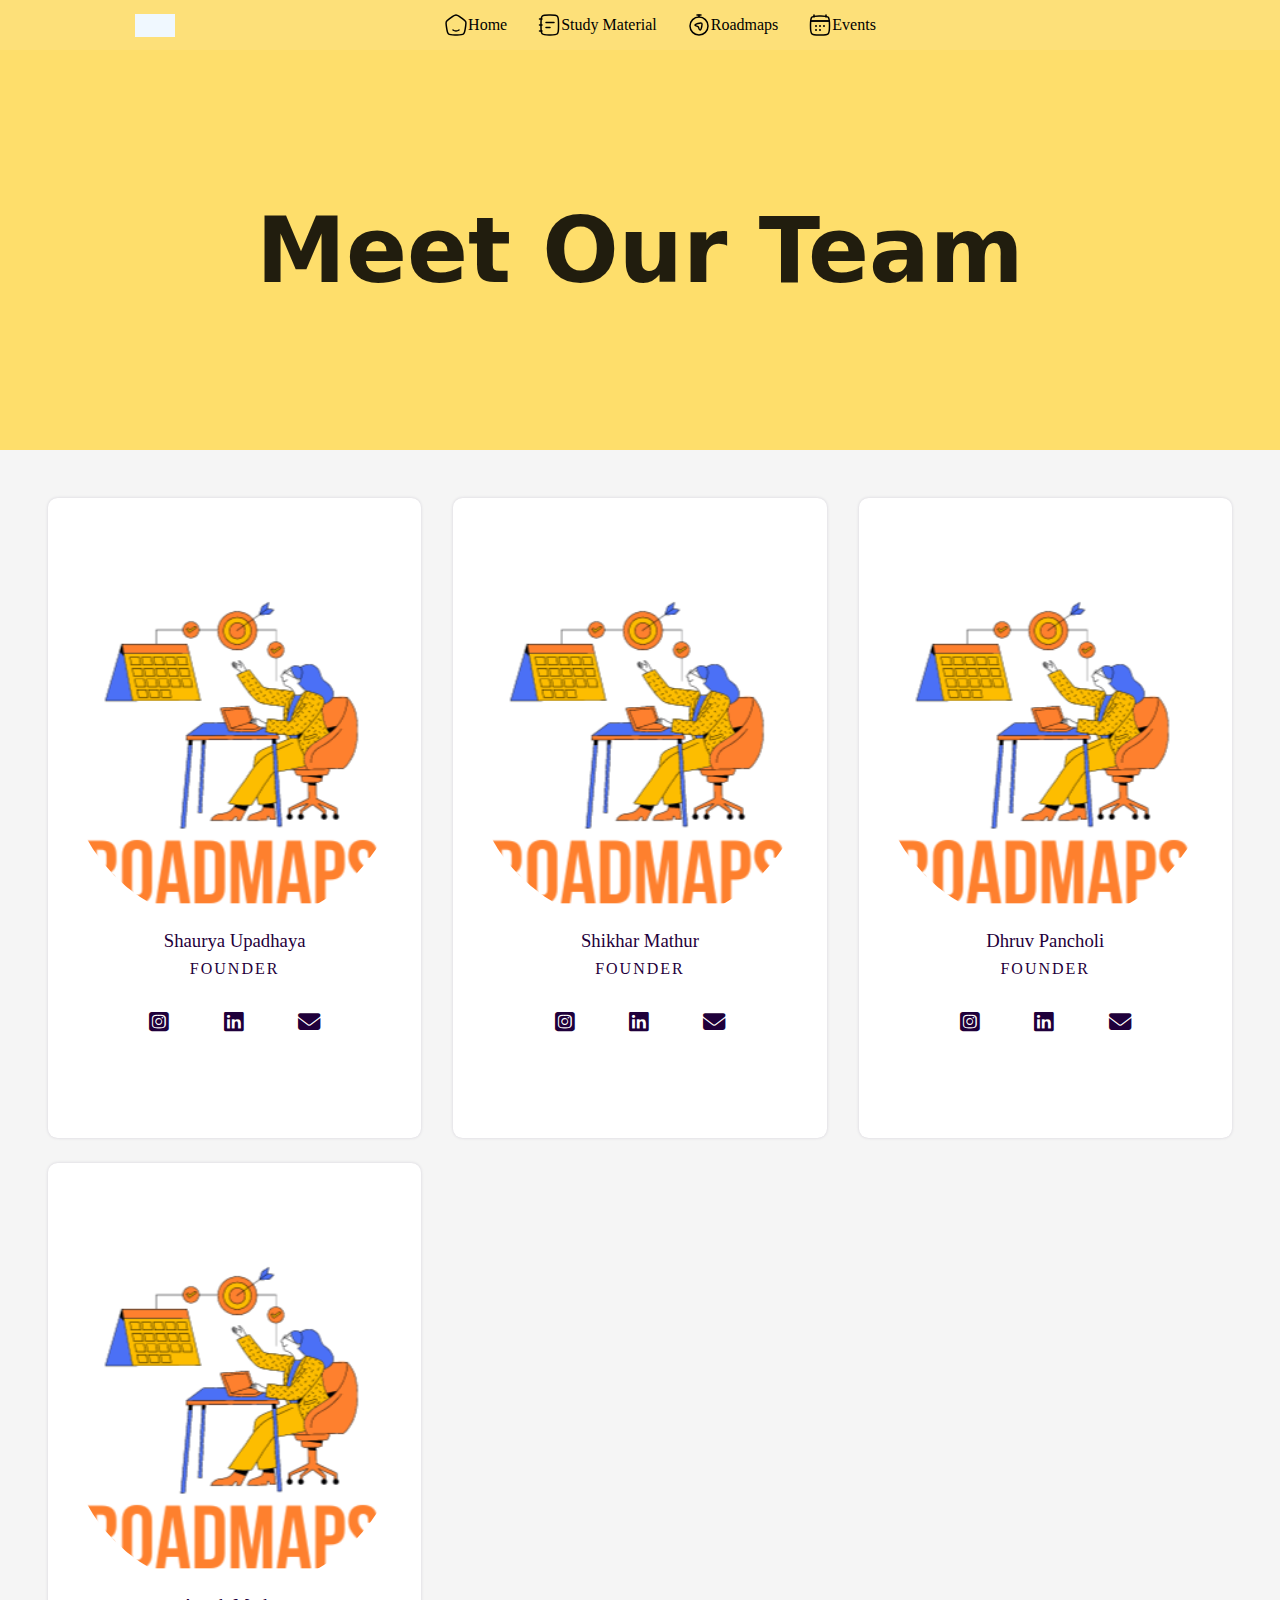
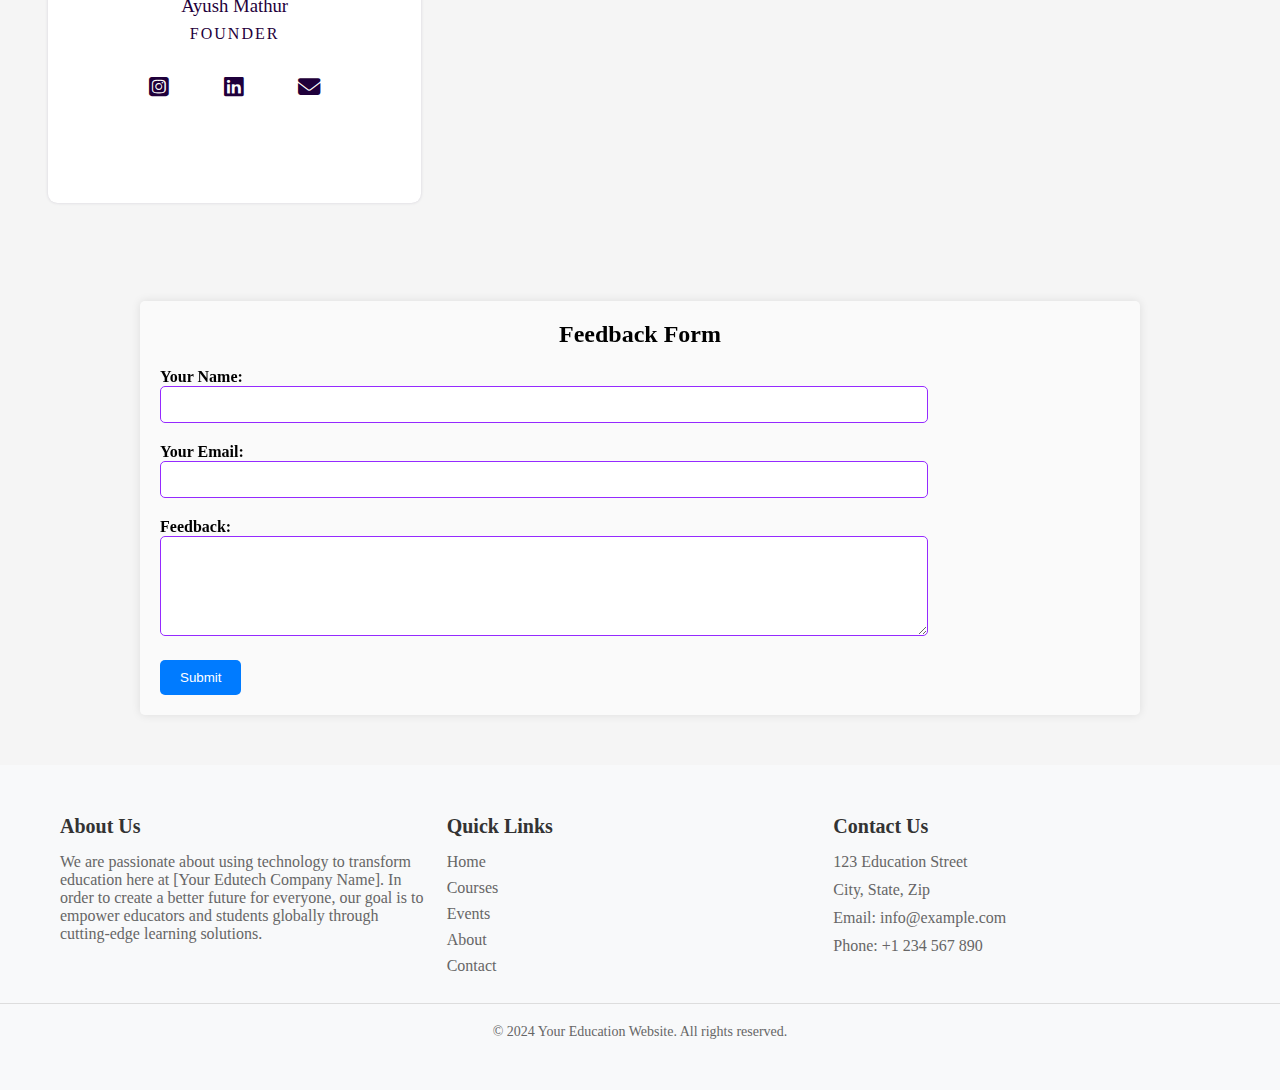
==== about.html @ c976b052 "Meet Our team" ====
<!DOCTYPE html>
<html lang="en">
<head>
    <meta charset="UTF-8">
    <meta name="viewport" content="width=device-width, initial-scale=1.0">
    <title>About Us</title>
    <link rel="stylesheet" href="css/about.css">
    <link rel="stylesheet" href="https://cdnjs.cloudflare.com/ajax/libs/font-awesome/6.5.1/css/all.min.css">
</head>
<body>
         <!-- nav bar starts -->
    <nav>
        <div class="logo"></div>
        <div class="right">
            <ul>
                <li> <svg xmlns="http://www.w3.org/2000/svg" viewBox="0 0 24 24" width="24" height="24" color="#000000"
                        fill="none">
                        <path
                            d="M15.0001 17C14.2006 17.6224 13.1504 18 12.0001 18C10.8499 18 9.79965 17.6224 9.00012 17"
                            stroke="currentColor" stroke-width="1.5" stroke-linecap="round" />
                        <path
                            d="M2.35151 13.2135C1.99849 10.9162 1.82198 9.76763 2.25629 8.74938C2.69059 7.73112 3.65415 7.03443 5.58126 5.64106L7.02111 4.6C9.41841 2.86667 10.6171 2 12.0001 2C13.3832 2 14.5818 2.86667 16.9791 4.6L18.419 5.64106C20.3461 7.03443 21.3097 7.73112 21.744 8.74938C22.1783 9.76763 22.0018 10.9162 21.6487 13.2135L21.3477 15.1724C20.8473 18.4289 20.597 20.0572 19.4291 21.0286C18.2612 22 16.5538 22 13.1389 22H10.8613C7.44646 22 5.73903 22 4.57112 21.0286C3.40321 20.0572 3.15299 18.4289 2.65255 15.1724L2.35151 13.2135Z"
                            stroke="currentColor" stroke-width="1.5" stroke-linejoin="round" />
                    </svg> <a href="index.html">Home</a> </li>
                    <li> <svg xmlns="http://www.w3.org/2000/svg" viewBox="0 0 24 24" width="24" height="24"
                        color="#000000" fill="none">
                        <path d="M9 14.5H13M9 9.5H17" stroke="currentColor" stroke-width="1.5"
                            stroke-linecap="round" />
                        <path
                            d="M4 10C4 6.22876 4 4.34315 5.17157 3.17157C6.34315 2 8.22876 2 12 2H13.5C17.2712 2 19.1569 2 20.3284 3.17157C21.5 4.34315 21.5 6.22876 21.5 10V14C21.5 17.7712 21.5 19.6569 20.3284 20.8284C19.1569 22 17.2712 22 13.5 22H12C8.22876 22 6.34315 22 5.17157 20.8284C4 19.6569 4 17.7712 4 14V10Z"
                            stroke="currentColor" stroke-width="1.5" />
                        <path d="M5 6L2.5 6M5 12L2.5 12M5 18H2.5" stroke="currentColor" stroke-width="1.5"
                            stroke-linecap="round" stroke-linejoin="round" />
                    </svg> <a href="study.html">Study Material</a></li>
                <li> <svg xmlns="http://www.w3.org/2000/svg" viewBox="0 0 24 24" width="24" height="24" color="#000000"
                        fill="none">
                        <circle cx="12" cy="13" r="9" stroke="currentColor" stroke-width="1.5" stroke-linecap="round" />
                        <path d="M12 3.5V2" stroke="currentColor" stroke-width="1.5" stroke-linecap="round"
                            stroke-linejoin="round" />
                        <path d="M10 2H14" stroke="currentColor" stroke-width="1.5" stroke-linecap="round"
                            stroke-linejoin="round" />
                        <path
                            d="M14.7728 10.2571C15.5061 10.9837 14.3328 16.8933 13.1289 16.9974C12.1189 17.0848 11.8041 15.0928 11.5914 14.4614C11.3815 13.8383 11.1478 13.6139 10.5298 13.4095C8.95989 12.8901 8.17492 12.6304 8.0195 12.2192C7.60796 11.1304 13.8362 9.32902 14.7728 10.2571Z"
                            stroke="currentColor" stroke-width="1.5" />
                    </svg> <a target="_blank" href="roadmap.html">Roadmaps</a></li>
                <li> <svg xmlns="http://www.w3.org/2000/svg" viewBox="0 0 24 24" width="24" height="24" color="#000000"
                        fill="none">
                        <path d="M18 2V4M6 2V4" stroke="currentColor" stroke-width="1.5" stroke-linecap="round"
                            stroke-linejoin="round" />
                        <path d="M11.9955 13H12.0045M11.9955 17H12.0045M15.991 13H16M8 13H8.00897M8 17H8.00897"
                            stroke="currentColor" stroke-width="2" stroke-linecap="round" stroke-linejoin="round" />
                        <path d="M3.5 8H20.5" stroke="currentColor" stroke-width="1.5" stroke-linecap="round"
                            stroke-linejoin="round" />
                        <path
                            d="M2.5 12.2432C2.5 7.88594 2.5 5.70728 3.75212 4.35364C5.00424 3 7.01949 3 11.05 3H12.95C16.9805 3 18.9958 3 20.2479 4.35364C21.5 5.70728 21.5 7.88594 21.5 12.2432V12.7568C21.5 17.1141 21.5 19.2927 20.2479 20.6464C18.9958 22 16.9805 22 12.95 22H11.05C7.01949 22 5.00424 22 3.75212 20.6464C2.5 19.2927 2.5 17.1141 2.5 12.7568V12.2432Z"
                            stroke="currentColor" stroke-width="1.5" stroke-linecap="round" stroke-linejoin="round" />
                        <path d="M3 8H21" stroke="currentColor" stroke-width="1.5" stroke-linecap="round"
                            stroke-linejoin="round" />
                    </svg> <a target="_blank" href="event.html">Events </a></li>
            </ul>
        </div>
        <div class="burger">
            <div class="line">
            </div>
            <div class="line">
            </div>
            <div class="line">
            </div>
        </div>
    </nav>
    <!-- navbar ends -->

     <!-- main starts -->
     <main>
        <div class="up"></div>
        <h1 id="main-h1">
            Meet Our Team
        </h1>
        <div class="down"></div>
    </main>



    <section>
        <!-- <div class="row">
            <h1>Meet Our Team</h1>
        </div> -->
        <div class="row">
            <!-- colum-1  -->
            <div class="column">
                <div class="card">
                    <div class="img-container">
                        <img src="material/ROADMAPS.png" >
                    </div>
                    <h3>Shaurya Upadhaya</h3>
                    <p>Founder</p>
                    <div class="icons">
                        <a href="https://www.instagram.com/">
                           <i class="fa-brands fa-square-instagram"></i>
                        </a>
                        <a href="https://in.linkedin.com/">
                            <i class="fa-brands fa-linkedin"></i>
                         </a>
                         <a href="https://mail.google.com/mail/u/0/#inbox">
                            <i class="fa-solid fa-envelope"></i>
                         </a>
                    </div>
            </div>
            </div>
              <!-- colum-2  -->
              <div class="column">
                <div class="card">
                    <div class="img-container">
                        <img src="material/ROADMAPS.png" >
                    </div>
                    <h3>Shikhar Mathur</h3>
                    <p>Founder</p>
                    <div class="icons">
                        <a href="https://www.instagram.com/">
                           <i class="fa-brands fa-square-instagram"></i>
                        </a>
                        <a href="https://in.linkedin.com/">
                            <i class="fa-brands fa-linkedin"></i>
                         </a>
                         <a href="https://mail.google.com/mail/u/0/#inbox">
                            <i class="fa-solid fa-envelope"></i>
                         </a>
                    </div>
            </div>
              </div>
              <!-- colum-3  -->
              <div class="column">
                <div class="card">
                    <div class="img-container">
                        <img src="material/ROADMAPS.png" >
                    </div>
                    <h3>Dhruv Pancholi</h3>
                    <p>Founder</p>
                    <div class="icons">
                        <a href="https://www.instagram.com/">
                           <i class="fa-brands fa-square-instagram"></i>
                        </a>
                        <a href="https://in.linkedin.com/">
                            <i class="fa-brands fa-linkedin"></i>
                         </a>
                         <a href="https://mail.google.com/mail/u/0/#inbox">
                            <i class="fa-solid fa-envelope"></i>
                         </a>
                    </div>
            </div>
              </div>
              <!-- colum-4  -->
              <div style="margin-top: 25px;" class="column">
                <div class="card">
                    <div class="img-container">
                        <img src="material/ROADMAPS.png" >
                    </div>
                    <h3>Ayush Mathur</h3>
                    <p>Founder</p>
                    <div class="icons">
                        <a href="https://www.instagram.com/">
                           <i class="fa-brands fa-square-instagram"></i>
                        </a>
                        <a href="https://in.linkedin.com/">
                            <i class="fa-brands fa-linkedin"></i>
                         </a>
                         <a href="https://mail.google.com/mail/u/0/#inbox">
                            <i class="fa-solid fa-envelope"></i>
                         </a>
                    </div>
            </div>
        
        </div>
    </section>

     <!-- feedback form starts from here  -->

<div class="container1">
    <h2>Feedback Form</h2>
    <form id="feedbackForm">
        <div class="form-group">
            <label for="name">Your Name:</label>
            <input type="text" id="name" name="name" required>
        </div>
        <div class="form-group">
            <label for="email">Your Email:</label>
            <input type="email" id="email" name="email" required>
        </div>
        <div class="form-group">
            <label for="message">Feedback:</label>
            <textarea id="message" name="message" required></textarea>
        </div>
        <button type="submit">Submit</button>
    </form>
    <div class="success-message" id="successMessage">
        Thank you for your feedback!
    </div>
</div>

<!-- feedback form ends here   -->


 <!-- footer   -->
 <footer class="footer">
    <div class="footer-container">
        <div class="footer-section">
            <h3>About Us</h3>
            <p>We are passionate about using technology to transform education here at [Your Edutech Company Name].
                In order to create a better future for everyone, our goal is to empower educators and students
                globally through cutting-edge learning solutions.</p>
        </div>
        <div class="footer-section">
            <h3>Quick Links</h3>
            <ul>
                <li><a href="#">Home</a></li>
                <li><a href="#">Courses</a></li>
                <li><a href="#">Events</a></li>
                <li><a href="#">About</a></li>
                <li><a href="#">Contact</a></li>
            </ul>
        </div>
        <div class="footer-section">
            <h3>Contact Us</h3>
            <p>123 Education Street</p>
            <p>City, State, Zip</p>
            <p>Email: info@example.com</p>
            <p>Phone: +1 234 567 890</p>
        </div>
    </div>
    <div class="footer-bottom">
        <p>&copy; 2024 Your Education Website. All rights reserved.</p>
    </div>
</footer>

<script src="js/script.js"></script>





</body>
</html>
---- css/about.css ----
* {
    padding: 0;
    margin: 0;
    box-sizing: border-box;
   
}

body{
    background-color: #f5f5f5;
}

.row {
    display: flex;
    flex-wrap: wrap;
    padding: 2em 1em;
    text-align: center;
}

.column {
    width: 100%;
    padding: 0.5em 0;
}

h1{
    width: 100%;
    text-align: center;
    font-size: 3.5em;
    color: #1f003b;
}

.card{
    box-shadow: 0 0 0.2em rgba(25, 0, 58, 0.15);
    padding: 3.5em 1em;
    border-radius: 0.6em;
    color: #1f003b;
    cursor: pointer;
    transition: 0.3s;
    background-color: #ffffff;
    height: 40em;
}

.card .img-conatiner {
    width: 8em;
    height: 8em;
    background-color: #a993ff;
    padding: 0.5em;
    border-radius: 50%;
    margin: 0 auto 2em auto;
}

.card img {
    width: 100%;
    border-radius: 50%;
}

.card h3 {
    font-weight: 500;
}

.card p{
    font-weight: 300;
    text-transform: uppercase;
    margin: 0.5em 0 2em 0;
    letter-spacing: 2px;
}

.icons {
    width: 50%;
    min-height: 180px;
    margin: auto;
    display: flex;
    justify-content: space-between;
}

.card a{
    text-decoration: none;
    color: inherit;
    font-size: 1.4em;

}

.card:hover{
    background: linear-gradient(
        #6045ea,#8567f7);
        color: #ffffff;
}

.card:hover .img-conatiner {
    transform: scale(1.15);
}
@media screen and (min-width: 768px) {
    section{
        padding: 1em;
    }
    .card {
        padding: 5em 1em;
    }
    .column {
        flex: 0 0 33.33%;
        max-width: 33.33%;
        padding: 0 1em;
    }

}

/* feedback form starts from here  */
.container1 {
    max-width: 1000px;
    margin: 50px auto;
    padding: 20px;
    background: rgba(255, 255, 255, 0.5);
    backdrop-filter: blur(10px);
    border-radius: 5px;
    box-shadow: 0 0 10px rgba(0, 0, 0, 0.1);
    }
    
    h2 {
    text-align: center;
    margin-bottom: 20px;
    }
    
    .form-group {
    margin-bottom: 20px;
    }
    
    label {
    display: block;
    font-weight: bold;
    }
    
    input[type="text"],
    input[type="email"],
    textarea {
    width: 80%;
    padding: 10px;
    border: 1px solid #952aff;
    border-radius: 5px;
    transition: border-color 0.3s;
    }
    
    input[type="text"]:focus,
    input[type="email"]:focus,
    textarea:focus {
    border-color: #007bff;
    }
    
    textarea {
    height: 100px;
    }
    
    button {
    padding: 10px 20px;
    background-color: #007bff;
    color: #fff;
    border: none;
    border-radius: 5px;
    cursor: pointer;
    transition: background-color 0.3s;
    }
    
    button:hover {
    background-color: #0056b3;
    }
    
    .success-message {
    background-color: #d4edda;
    color: #155724;
    padding: 10px;
    border-radius: 5px;
    margin-top: 20px;
    display: none;
    }
    
    /* feedback form ends here  */

    /* navbar  */
.logo {
    width: 40px;
    height: 23px;
    background-color: aliceblue;
}

nav {
    display: flex;
    justify-content: space-around;
    align-items: center;
    background-color: #fede6be6;
    height: 50px;


}

.right ul {
    display: flex;
    list-style: none;
    gap: 30px;
}

.right ul li {
    display: flex;
    align-items: center;
    cursor: pointer;
}

.right ul li a {
    text-decoration: none;
    color: black;
}


@media only screen and (max-width: 767px) {
    nav {
        height: 50px;
       
    }

    .right ul {
        flex-direction: column;
        opacity: 0;
        position: absolute;
        top: 50px;
        left: 0;
        background-color: #fede6be6;
        width: 100%;
        
    }

    .burger {
        display: block;
    }

    .show {
        opacity: 1;
    }
}
/* navbar ends */

/* main starts */
main {
    width: 100%;
    height: 400px;
    background-color: #fede6b;
    display: flex;
    justify-content: center;
    align-items: center;
}

#main-h1 {
    font-family: system-ui, -apple-system, BlinkMacSystemFont, 'Segoe UI', Roboto, Oxygen, Ubuntu, Cantarell, 'Open Sans', 'Helvetica Neue', sans-serif;
    font-size: 10vh;
    color: rgba(0, 0, 0, 0.87)
}


















/* footer starts  */

.footer {
    background-color: #f8f9fa;
    padding: 50px 0;
}

.footer-container {
    display: flex;
    justify-content: space-between;
    max-width: 1200px;
    margin: 0 auto;
    padding: 0 20px;
}

.footer-section {
    flex: 1;
    margin-right: 20px;
}

.footer-section h3 {
    font-size: 20px;
    margin-bottom: 15px;
    color: #333;
}

.footer-section p {
    margin-bottom: 10px;
    color: #666;
}

.footer-section ul {
    list-style-type: none;
    padding: 0;
}

.footer-section ul li {
    margin-bottom: 8px;
}

.footer-section ul li a {
    color: #666;
    text-decoration: none;
}

.footer-bottom {
    text-align: center;
    margin-top: 20px;
    padding-top: 20px;
    border-top: 1px solid #ddd;
    color: #666;
    font-size: 14px;
}
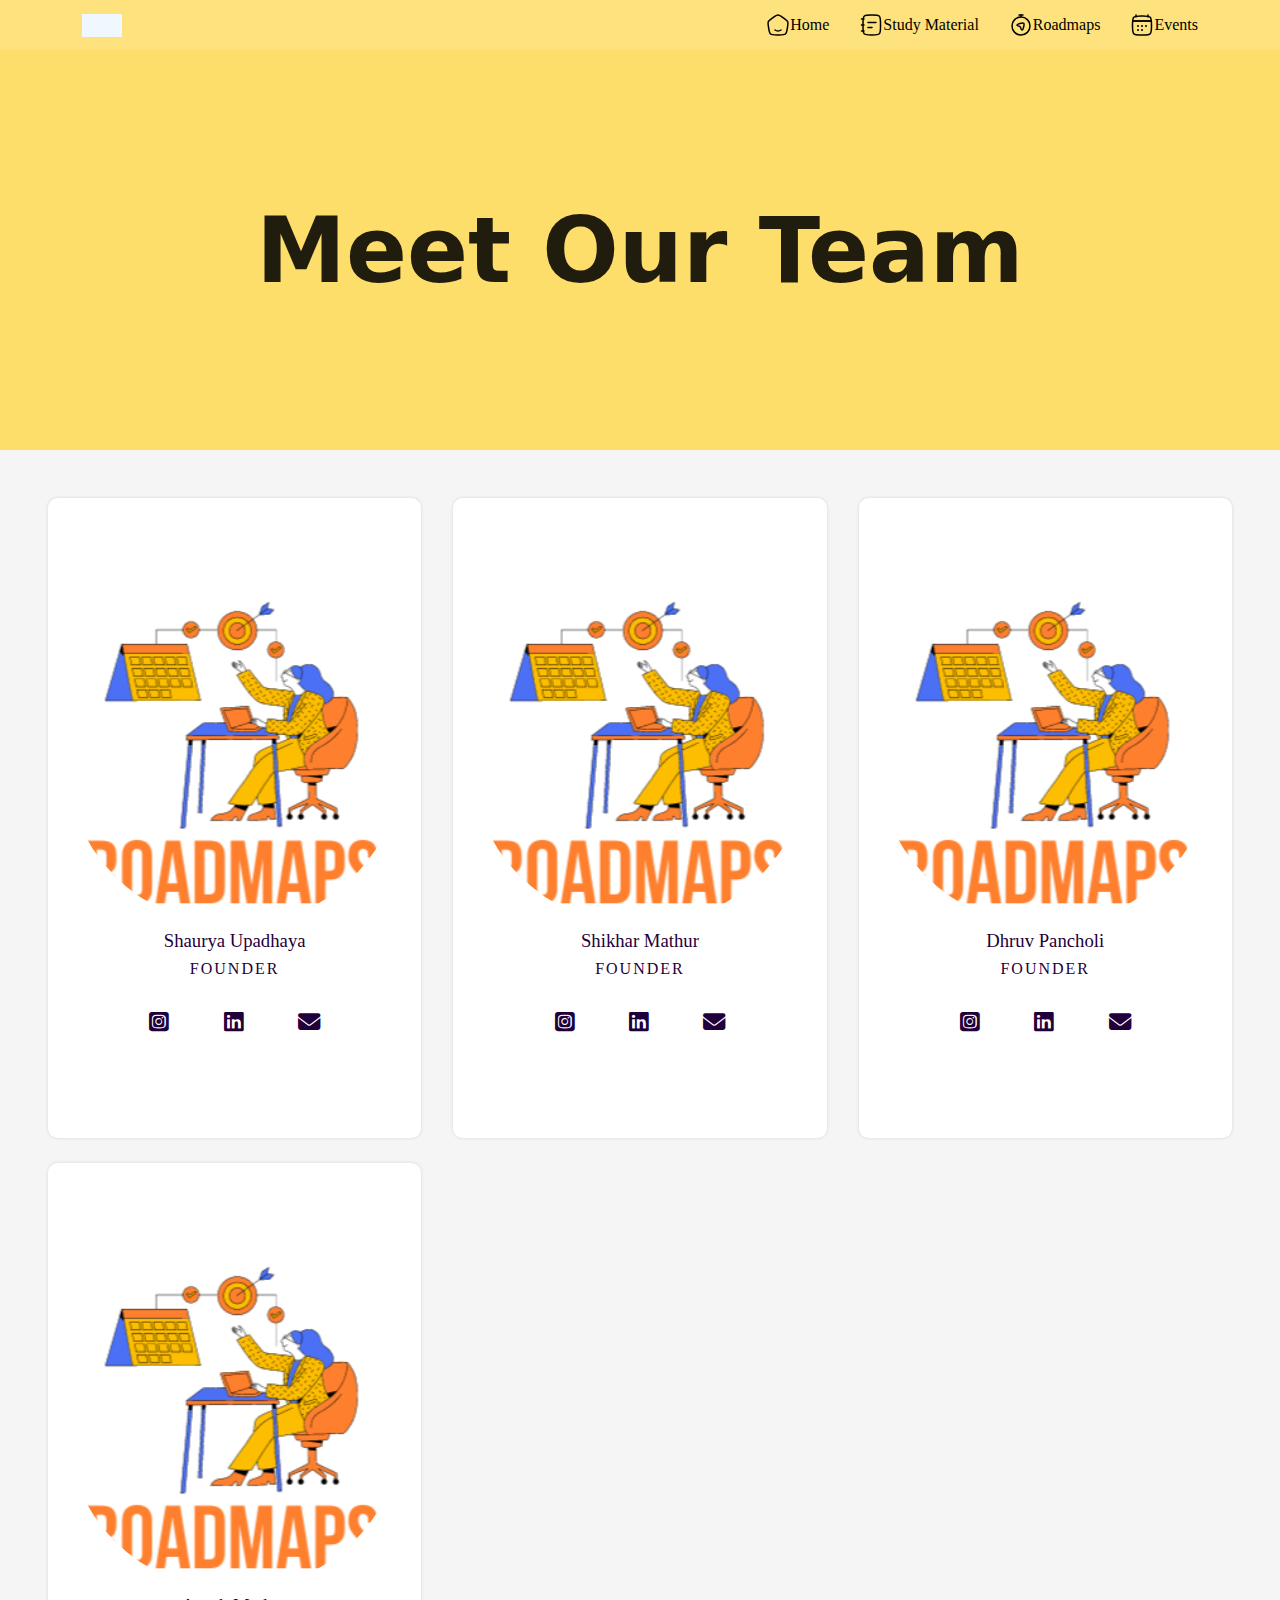
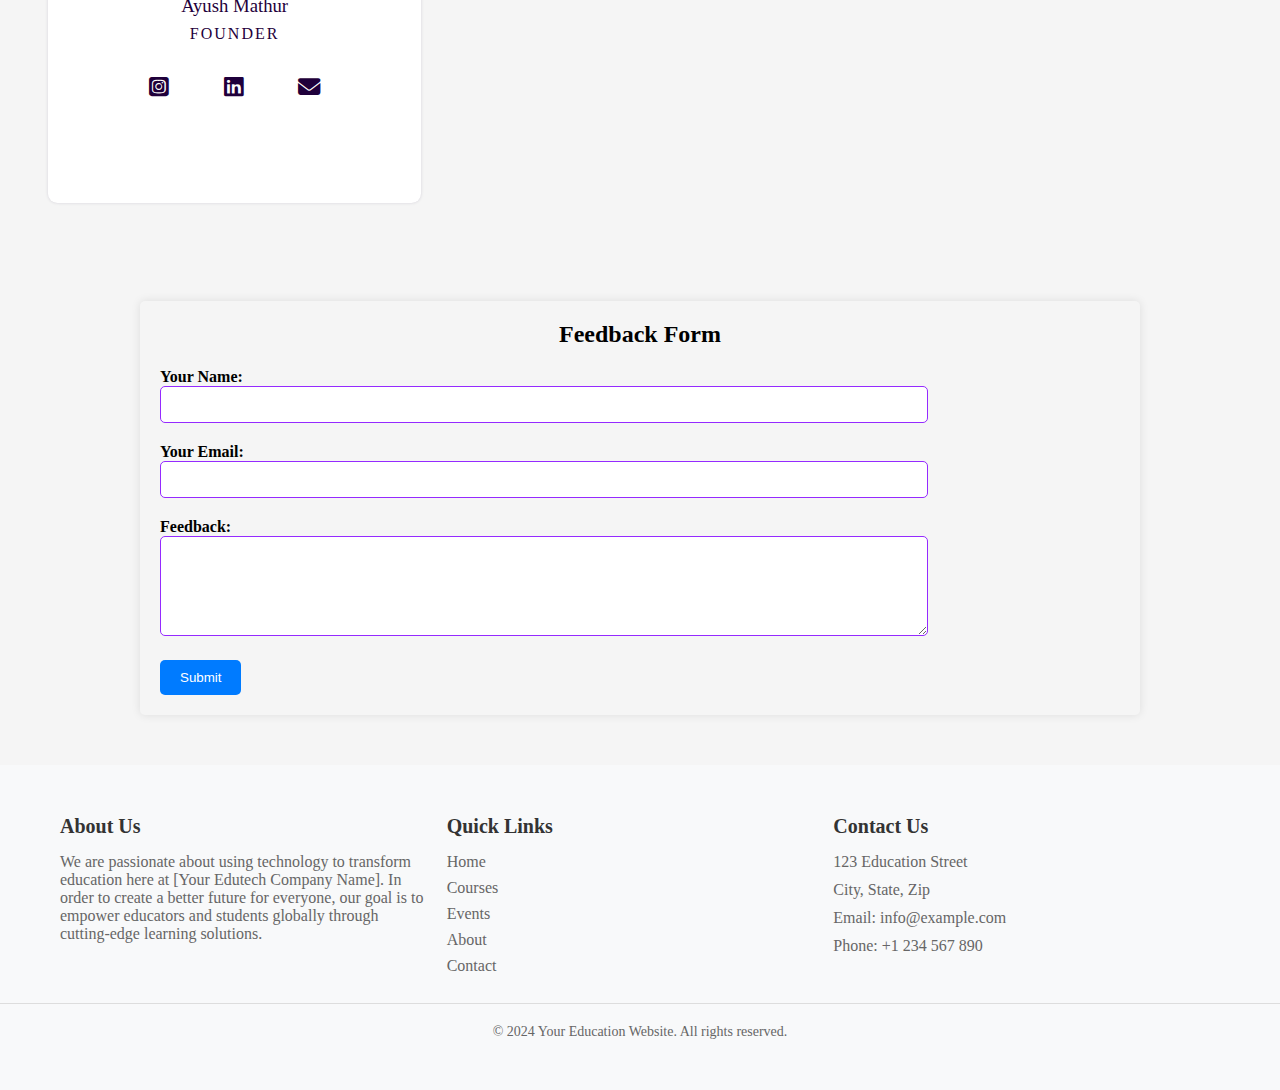
==== commit 05d28255: "About" ====
--- a/about.html
+++ b/about.html
@@ -11,7 +11,7 @@
          <!-- nav bar starts -->
     <nav>
         <div class="logo"></div>
-        <div class="right">
+        <div style="margin-left: 30em"  ; class="right">
             <ul>
                 <li> <svg xmlns="http://www.w3.org/2000/svg" viewBox="0 0 24 24" width="24" height="24" color="#000000"
                         fill="none">
@@ -95,7 +95,7 @@
                     <h3>Shaurya Upadhaya</h3>
                     <p>Founder</p>
                     <div class="icons">
-                        <a href="https://www.instagram.com/">
+                        <a href="https://www.instagram.com/shaurya_mnu/">
                            <i class="fa-brands fa-square-instagram"></i>
                         </a>
                         <a href="https://in.linkedin.com/">
@@ -116,7 +116,7 @@
                     <h3>Shikhar Mathur</h3>
                     <p>Founder</p>
                     <div class="icons">
-                        <a href="https://www.instagram.com/">
+                        <a href="https://www.instagram.com/_exotic.shikhar/">
                            <i class="fa-brands fa-square-instagram"></i>
                         </a>
                         <a href="https://in.linkedin.com/">
@@ -137,7 +137,7 @@
                     <h3>Dhruv Pancholi</h3>
                     <p>Founder</p>
                     <div class="icons">
-                        <a href="https://www.instagram.com/">
+                        <a href="https://www.instagram.com/dhruv_panch0li/">
                            <i class="fa-brands fa-square-instagram"></i>
                         </a>
                         <a href="https://in.linkedin.com/">
@@ -158,7 +158,7 @@
                     <h3>Ayush Mathur</h3>
                     <p>Founder</p>
                     <div class="icons">
-                        <a href="https://www.instagram.com/">
+                        <a href="https://www.instagram.com/iam_ayushmathur_/">
                            <i class="fa-brands fa-square-instagram"></i>
                         </a>
                         <a href="https://in.linkedin.com/">
--- a/css/about.css
+++ b/css/about.css
@@ -6,7 +6,7 @@
 }
 
 body{
-    background-color: #f5f5f5;
+    background-color: whitesmoke;
 }
 
 .row {
@@ -14,8 +14,11 @@
     flex-wrap: wrap;
     padding: 2em 1em;
     text-align: center;
-}
-
+    background-color: whitesmoke;
+}
+section{
+    background-color: whitesmoke;
+}
 .column {
     width: 100%;
     padding: 0.5em 0;
@@ -108,8 +111,7 @@
     max-width: 1000px;
     margin: 50px auto;
     padding: 20px;
-    background: rgba(255, 255, 255, 0.5);
-    backdrop-filter: blur(10px);
+ background-color: whitesmoke;
     border-radius: 5px;
     box-shadow: 0 0 10px rgba(0, 0, 0, 0.1);
     }
@@ -173,7 +175,7 @@
     
     /* feedback form ends here  */
 
-    /* navbar  */
+/* navbar  */
 .logo {
     width: 40px;
     height: 23px;
@@ -184,7 +186,7 @@
     display: flex;
     justify-content: space-around;
     align-items: center;
-    background-color: #fede6be6;
+    background-color: #fede6bdc;
     height: 50px;
 
 
@@ -207,11 +209,25 @@
     color: black;
 }
 
+.burger {
+    position: absolute;
+    cursor: pointer;
+    display: none;
+    right: 20px;
+    top: 25px;
+    transform: translateY(-50%);
+}
+
+.line {
+    width: 33px;
+    background-color: black;
+    height: 4px;
+    margin: 3px 0;
+}
 
 @media only screen and (max-width: 767px) {
     nav {
         height: 50px;
-       
     }
 
     .right ul {
